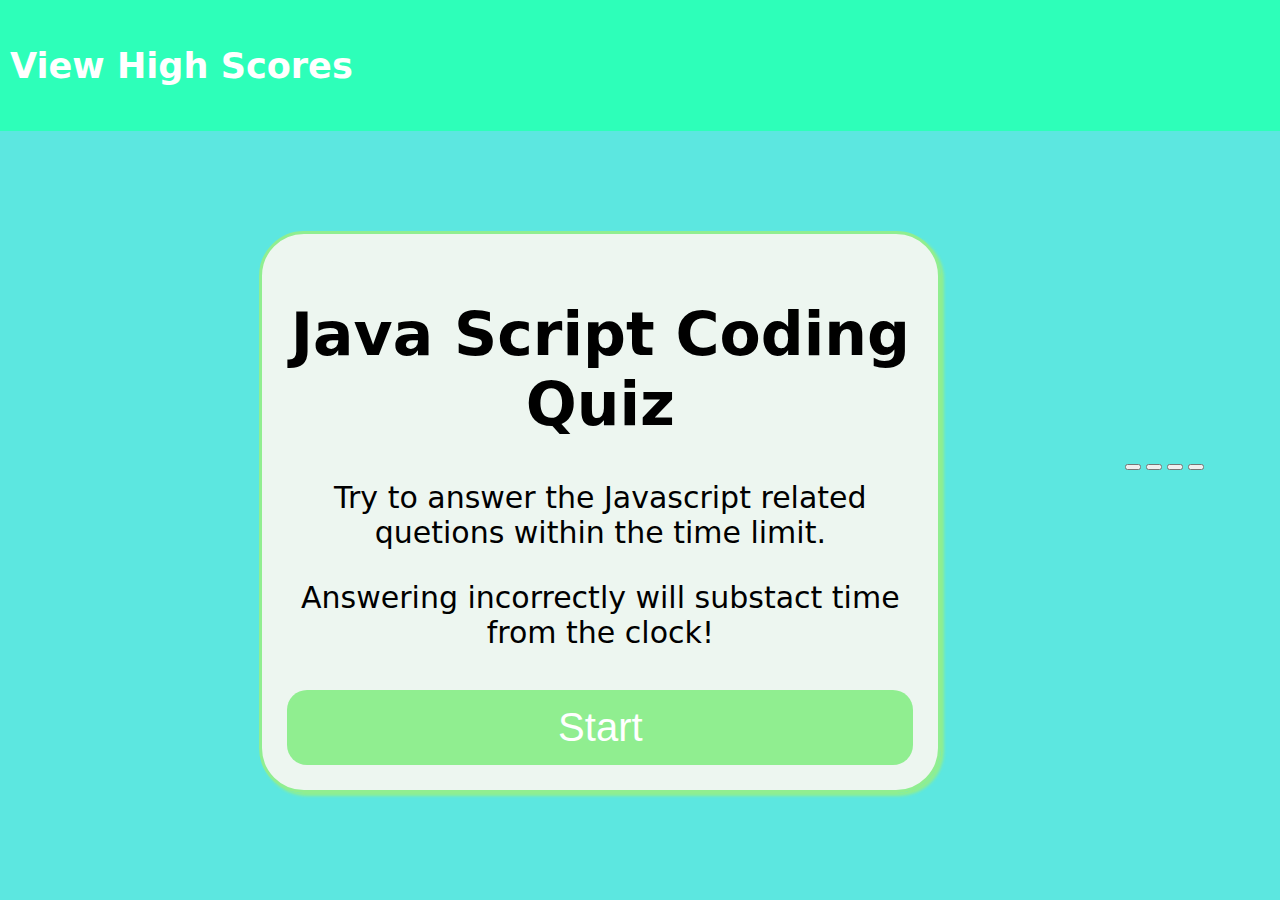
==== Develop/index.html @ a780c943 "html js css" ====
<!DOCTYPE html>
<html lang="en">
<head>
    <meta charset="UTF-8">
    <meta http-equiv="X-UA-Compatible" content="IE=edge">
    <meta name="viewport" content="width=device-width, initial-scale=1.0"> 
    <link rel="stylesheet" href="/Assets/style.css" />
    <title>JavaSCript Quiz</title>
</head>
<body>
    <header>
        <h3 id="view-high-scores"> View High Scores </h3>
        <div id="timer"></div>
    </header>

    <main>  
        <div id="start-card">
            <div class="card-start">
                <h1> Java Script Coding Quiz</h1>
                <p>Try to answer the Javascript related quetions within the time limit.</p>
                <p2>Answering incorrectly will substact time from the clock! </p2>
                <button class="button" id="start-button"> Start </button>
            </div>
        </div>
        
        <div id="question-card"> 
            <div class="card-question">
                <button id="answer0" class="answer-button"></button> 
                <button id="answer1" class="answer-button"></button> 
                <button id="answer2" class="answer-button"></button> 
                <button id="answer3" class="answer-button"></button> 
            </div>
        </div>

        <div hidden id="score-card" class="card">
            <h2>All done!</h2>
            <form class="initals-form" id="initals">
                <p>Enter Initals:
                  <input type="text" name="initials" class="text-input"/>
                  <button class="button-submit" type="button">Submit</button>
                </p>
            </form>
        </div>

        <div hidden id="highscores-card" class="card">
            <h2>High Scores</h2>
            <ol id="highscore-list"></ol>
            <div>
                <button id="back-button" class="button">Go Back</button>
                <button id="clear-button" class="button">Clear High Scores</button>
            </div>
        </div>

    </main>
    
    <script src="/Develop/script.js"></script>
</body>
</html>
---- Assets/style.css ----
* {
    box-sizing: border-box;
}

:root {

}

body {
    font-family: system-ui, -apple-system, BlinkMacSystemFont, 'Segoe UI', Roboto, Oxygen, Ubuntu, Cantarell, 'Open Sans', 'Helvetica Neue', sans-serif ;
    margin: 0px;
    background-color: #3ae2dad3;
}

header {
    display: flex;
    justify-content: space-between; 
    color: #ffffff;
    margin: auto;
    background-color: #2dffb9;
    padding: 10px;
    font-size: 30px;
}

time {
  width: 120px;
}

main {
    display: flex;
    align-items: center;
    justify-content: center;
    text-align: center;
}



.card-start {
    width: 65%;
    border: solid;
    border-color: lightgreen;
    border-radius: 45px;
    box-shadow:3px 3px 3px  lightgreen; 
    background-color: #f5f7f0f3;
    margin-top: 100px;
    margin-left: auto;
    margin-right: auto;
    padding: 25px;
    font-size: 30px;
}

#start-button {
    display: block;
    color: #ffffff;
    background-color: lightgreen;
    border: none;
    padding: 15px;
    width: 100%;
    font-size: 40px;
    font-weight: 500;
    cursor: pointer;
    margin-top: 40px;
    border-radius: 20px;
    
}

#start-button:hover {
    background-color: #3ae2dad3;
    color: green;
}

#view-high-scores {
    cursor: pointer;
}

#view-high-scores:hover {
    color: grey;
}
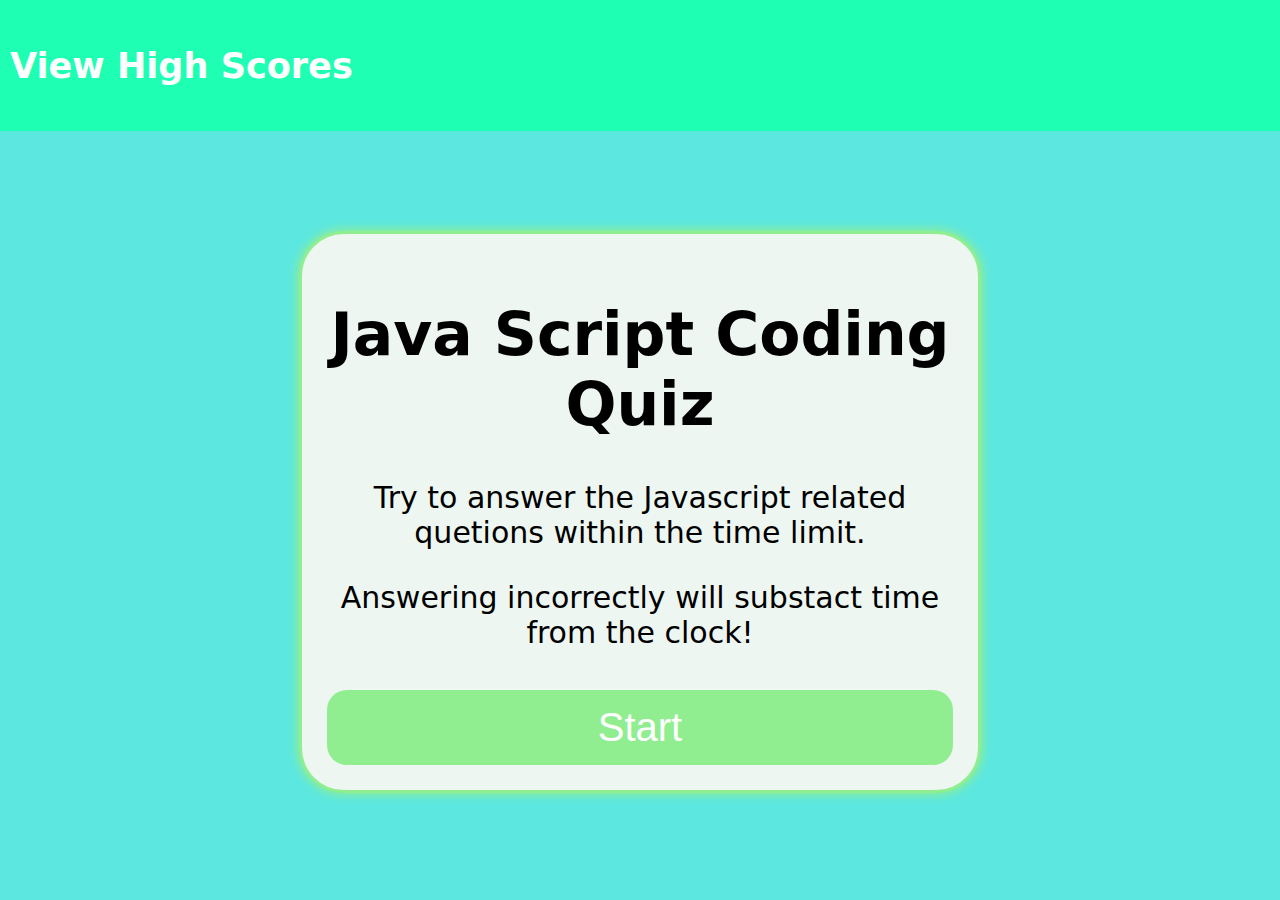
==== commit e87ae1b6: "question button started" ====
--- a/Develop/index.html
+++ b/Develop/index.html
@@ -5,7 +5,7 @@
     <meta http-equiv="X-UA-Compatible" content="IE=edge">
     <meta name="viewport" content="width=device-width, initial-scale=1.0"> 
     <link rel="stylesheet" href="/Assets/style.css" />
-    <title>JavaSCript Quiz</title>
+    <title>JavaScript Quiz</title>
 </head>
 <body>
     <header>
@@ -19,20 +19,23 @@
                 <h1> Java Script Coding Quiz</h1>
                 <p>Try to answer the Javascript related quetions within the time limit.</p>
                 <p2>Answering incorrectly will substact time from the clock! </p2>
-                <button class="button" id="start-button"> Start </button>
+                <button id="start-button"class="button"> Start </button>
+                <button id="next-button" class="hide">next</button>
             </div>
         </div>
         
-        <div id="question-card"> 
-            <div class="card-question">
-                <button id="answer0" class="answer-button"></button> 
-                <button id="answer1" class="answer-button"></button> 
-                <button id="answer2" class="answer-button"></button> 
-                <button id="answer3" class="answer-button"></button> 
+        <div class="question-card"> 
+            <div id="card-question" class="hide">
+                <button id="answer0" class="answer-button button correct">answer 1</button> 
+                <button id="answer1" class="answer-button button incorrect">answer 1</button> 
+                <button id="answer2" class="answer-button">answer 1</button> 
+                <button id="answer3" class="answer-button">answer 1</button> 
             </div>
+            
+           
         </div>
 
-        <div hidden id="score-card" class="card">
+        <div class="hide" id="score-card">
             <h2>All done!</h2>
             <form class="initals-form" id="initals">
                 <p>Enter Initals:
@@ -42,7 +45,7 @@
             </form>
         </div>
 
-        <div hidden id="highscores-card" class="card">
+        <div class="hide" id="high-score-card">
             <h2>High Scores</h2>
             <ol id="highscore-list"></ol>
             <div>
--- a/Assets/style.css
+++ b/Assets/style.css
@@ -15,15 +15,17 @@
 header {
     display: flex;
     justify-content: space-between; 
+    align-items: center;
     color: #ffffff;
     margin: auto;
-    background-color: #2dffb9;
+    background-color: #1effb4;
     padding: 10px;
     font-size: 30px;
 }
 
-time {
-  width: 120px;
+#timer {
+  width: 150px;
+  font-size: 40px;
 }
 
 main {
@@ -40,7 +42,7 @@
     border: solid;
     border-color: lightgreen;
     border-radius: 45px;
-    box-shadow:3px 3px 3px  lightgreen; 
+    box-shadow:0px 0px 10px 2px  lightgreen; 
     background-color: #f5f7f0f3;
     margin-top: 100px;
     margin-left: auto;
@@ -75,4 +77,56 @@
 
 #view-high-scores:hover {
     color: grey;
+}
+
+
+
+#card-question {
+    width: 600px;
+    max-width: 80%;
+    border: solid;
+    border-color: lightgreen;
+    border-radius: 45px;
+    box-shadow:0px 0px 10px 2px  lightgreen; 
+    background-color: #f5f7f0f3;
+    margin-top: 250px;
+    margin-left: auto;
+    margin-right: auto;
+    padding: 25px;
+    font-size: 30px;
+    
+}
+
+.answer-button {
+    display: grid;
+    gap: 10px;
+    margin: 20px;
+    border-radius: 4px;
+    border: 1px;
+    background-color: #3ae2dad3;
+    color: white;
+    font-size: 30px;
+    font-weight: 500;
+    padding: 5px 10px;
+    cursor: pointer;
+
+}
+.answer-button:hover {
+    background-color: #00ffbf;
+}
+
+.button.correct {
+    color: white;
+    background-color: rgb(20, 243, 20);
+}
+
+.button.incorrect {
+    color: white;
+    background-color: red;
+}
+
+
+
+.hide {
+    display: none;
 }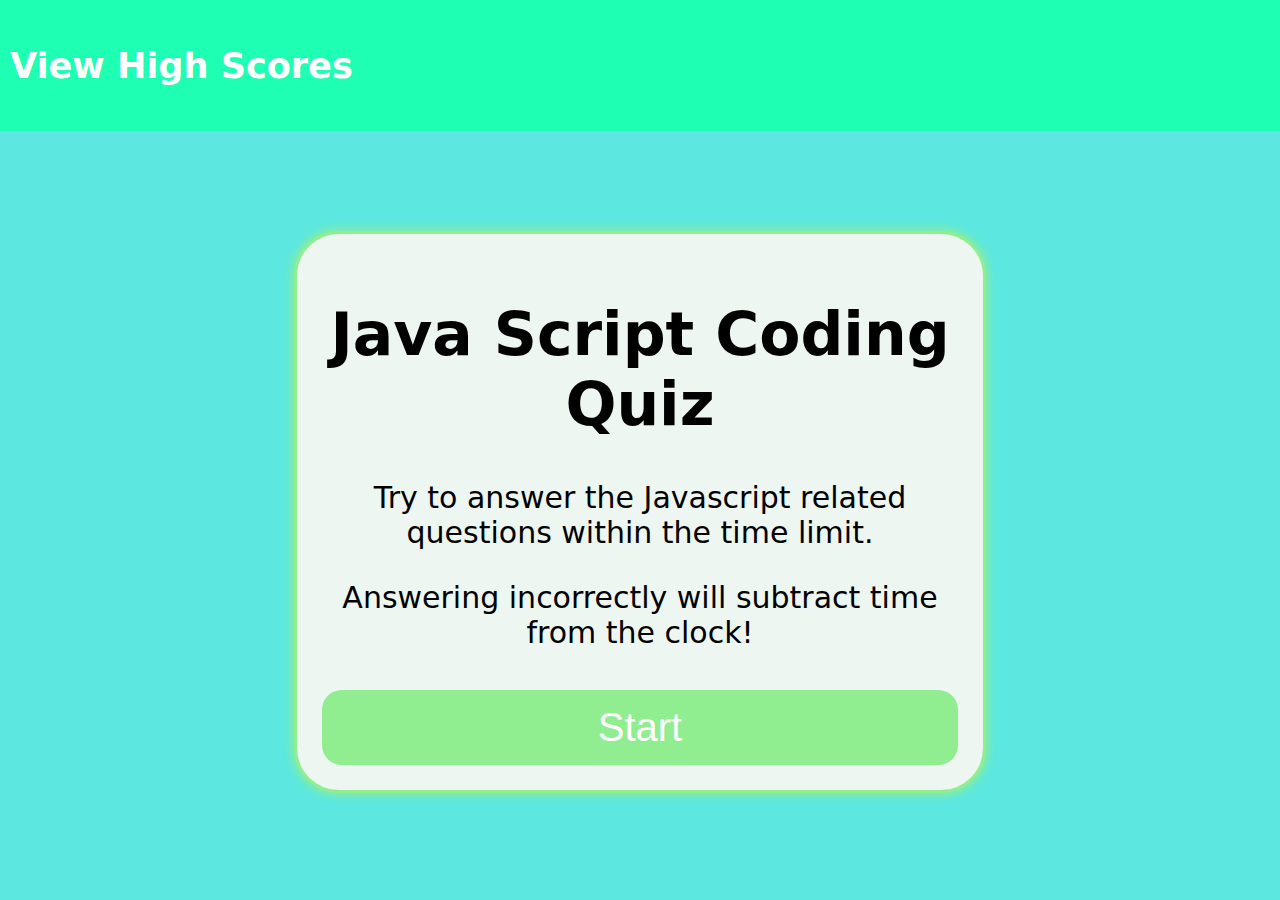
==== commit 3671e096: "next button" ====
--- a/Develop/index.html
+++ b/Develop/index.html
@@ -17,22 +17,23 @@
         <div id="start-card">
             <div class="card-start">
                 <h1> Java Script Coding Quiz</h1>
-                <p>Try to answer the Javascript related quetions within the time limit.</p>
-                <p2>Answering incorrectly will substact time from the clock! </p2>
+                <p>Try to answer the Javascript related questions within the time limit.</p>
+                <p2>Answering incorrectly will subtract time from the clock! </p2>
                 <button id="start-button"class="button"> Start </button>
-                <button id="next-button" class="hide">next</button>
+              
             </div>
         </div>
         
         <div class="question-card"> 
             <div id="card-question" class="hide">
+                <div id="questions"> Questions</div>
                 <button id="answer0" class="answer-button button correct">answer 1</button> 
                 <button id="answer1" class="answer-button button incorrect">answer 1</button> 
                 <button id="answer2" class="answer-button">answer 1</button> 
                 <button id="answer3" class="answer-button">answer 1</button> 
+                
+                <button id="next-button" class="hide">NEXT</button>
             </div>
-            
-           
         </div>
 
         <div class="hide" id="score-card">
--- a/Assets/style.css
+++ b/Assets/style.css
@@ -1,9 +1,5 @@
 * {
     box-sizing: border-box;
-}
-
-:root {
-
 }
 
 body {
@@ -24,7 +20,7 @@
 }
 
 #timer {
-  width: 150px;
+  width: 160px;
   font-size: 40px;
 }
 
@@ -82,19 +78,25 @@
 
 
 #card-question {
-    width: 600px;
+    width: 700px;
     max-width: 80%;
     border: solid;
     border-color: lightgreen;
     border-radius: 45px;
     box-shadow:0px 0px 10px 2px  lightgreen; 
     background-color: #f5f7f0f3;
-    margin-top: 250px;
+    margin-top: 150px;
     margin-left: auto;
     margin-right: auto;
-    padding: 25px;
+    padding: 35px;
     font-size: 30px;
     
+}
+
+#questions {
+    padding: 30px;
+    font-size: 40px;
+    font-weight: 600;
 }
 
 .answer-button {
@@ -111,8 +113,15 @@
     cursor: pointer;
 
 }
+
+.answer-button:active {
+    color: rgb(87, 193, 241);
+}
+
+
 .answer-button:hover {
-    background-color: #00ffbf;
+    background-color: #23eeaa;
+    
 }
 
 .button.correct {
@@ -125,7 +134,20 @@
     background-color: red;
 }
 
+#next-button {
+    margin: 20px;
+    border-radius: 4px;
+    border: 1px;
+    background-color: #3ae2dad3;
+    color: white;
+    font-size: 30px;
+    font-weight: 500;
+    padding: 5px 10px;
+    cursor: pointer;
+    width: 200px;
 
+    
+}
 
 .hide {
     display: none;
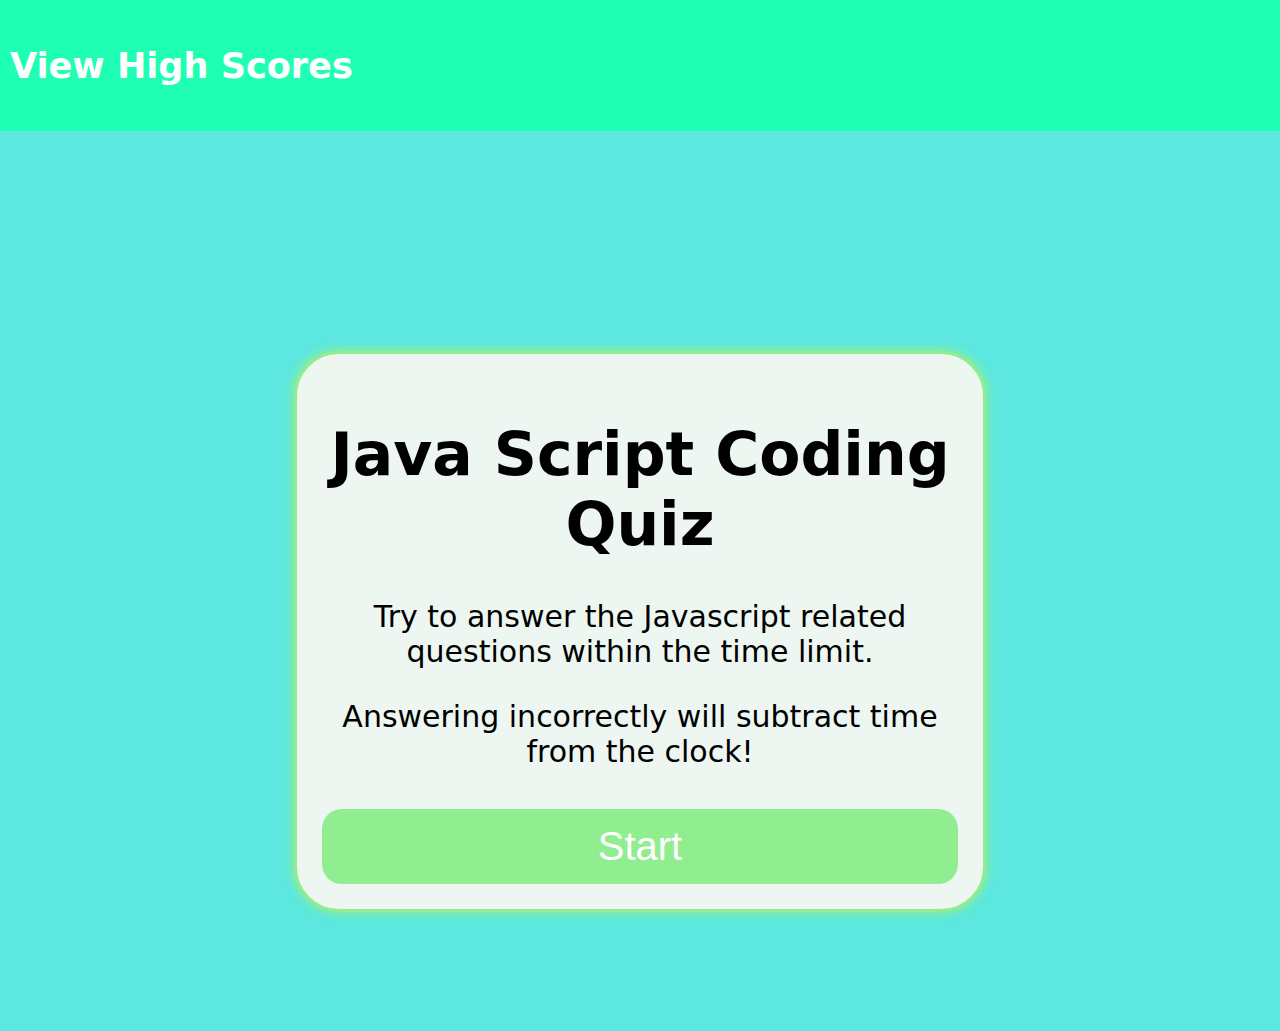
==== commit cac9732b: "add new function and removed next button" ====
--- a/Develop/index.html
+++ b/Develop/index.html
@@ -26,18 +26,21 @@
         
         <div class="question-card"> 
             <div id="card-question" class="hide">
-                <div id="questions"> Questions</div>
-                <button id="answer0" class="answer-button button correct">answer 1</button> 
-                <button id="answer1" class="answer-button button incorrect">answer 1</button> 
-                <button id="answer2" class="answer-button">answer 1</button> 
-                <button id="answer3" class="answer-button">answer 1</button> 
-                
-                <button id="next-button" class="hide">NEXT</button>
+                <div id="result"></div>
+                    <p2 id="text-result">TEXT GOES HERE</p2>
+                    <div id="questions"> Questions</div>
+                        <div id="answers-choices">
+                            <button id="answer0" class="answer-button ">answer 1</button> 
+                            <button id="answer1" class="answer-button ">answer 1</button> 
+                            <button id="answer2" class="answer-button">answer 1</button> 
+                            <button id="answer3" class="answer-button">answer 1</button> 
+                        </div>
+                </div>
             </div>
         </div>
 
         <div class="hide" id="score-card">
-            <h2>All done!</h2>
+            <h2>Good Job!</h2>
             <form class="initals-form" id="initals">
                 <p>Enter Initals:
                   <input type="text" name="initials" class="text-input"/>
--- a/Assets/style.css
+++ b/Assets/style.css
@@ -5,7 +5,7 @@
 body {
     font-family: system-ui, -apple-system, BlinkMacSystemFont, 'Segoe UI', Roboto, Oxygen, Ubuntu, Cantarell, 'Open Sans', 'Helvetica Neue', sans-serif ;
     margin: 0px;
-    background-color: #3ae2dad3;
+    background-color: #3ae2dad3; 
 }
 
 header {
@@ -29,6 +29,7 @@
     align-items: center;
     justify-content: center;
     text-align: center;
+    height: 100vh;
 }
 
 
@@ -75,7 +76,15 @@
     color: grey;
 }
 
-
+#text-result {
+    font-size: 20px;
+    position: absolute;
+    width: 520px;;
+    padding: 20px;
+    bottom: 0;
+    left: 0;
+    
+}
 
 #card-question {
     width: 700px;
@@ -85,12 +94,12 @@
     border-radius: 45px;
     box-shadow:0px 0px 10px 2px  lightgreen; 
     background-color: #f5f7f0f3;
-    margin-top: 150px;
+    margin-top: 10px;
     margin-left: auto;
     margin-right: auto;
     padding: 35px;
     font-size: 30px;
-    
+    position: relative;
 }
 
 #questions {
@@ -124,31 +133,70 @@
     
 }
 
-.button.correct {
-    color: white;
-    background-color: rgb(20, 243, 20);
-}
-
-.button.incorrect {
-    color: white;
-    background-color: red;
-}
-
-#next-button {
-    margin: 20px;
-    border-radius: 4px;
-    border: 1px;
-    background-color: #3ae2dad3;
-    color: white;
+
+
+#score-card{
+    width: 65%;
+    border: solid;
+    border-color: lightgreen;
+    border-radius: 45px;
+    box-shadow:0px 0px 10px 2px  lightgreen; 
+    background-color: #f5f7f0f3;
+    margin-top: 100px;
+    margin-left: auto;
+    margin-right: auto;
+    padding: 10vh;
+    font-size: 30px;
+    justify-content: center;
+    align-items: center;
+}
+
+.button-submit {
+    background-color: lightgreen;
+    border: none;
+    border-radius: 12px;
+    padding: 15px;
+    margin-top: 10px;
+    font-size: 20px;
+}
+
+
+
+.text-input {
+    width: 35%;
+    padding: 1vh;
+    margin: 10px;
+
+}
+
+.button {
+    display: inline-block;
+    justify-content: center;
+    align-items: center;
+    color: #ffffff; 
+    background-color: lightgreen;
+    border: none;
+    padding: 20px;
     font-size: 30px;
     font-weight: 500;
-    padding: 5px 10px;
-    cursor: pointer;
-    width: 200px;
-
-    
-}
-
+    cursor: pointer;
+    margin-top: 30px;
+    border-radius: 20px; 
+}
+
+#high-score-card {
+    width: 65%;
+    border: solid;
+    border-color: lightgreen;
+    border-radius: 45px;
+    box-shadow:0px 0px 10px 2px  lightgreen; 
+    background-color: #f5f7f0f3;
+    margin-top: 100px;
+    margin-left: auto;
+    margin-right: auto;
+    padding: 10vh;
+    font-size: 30px;
+}
 .hide {
     display: none;
 }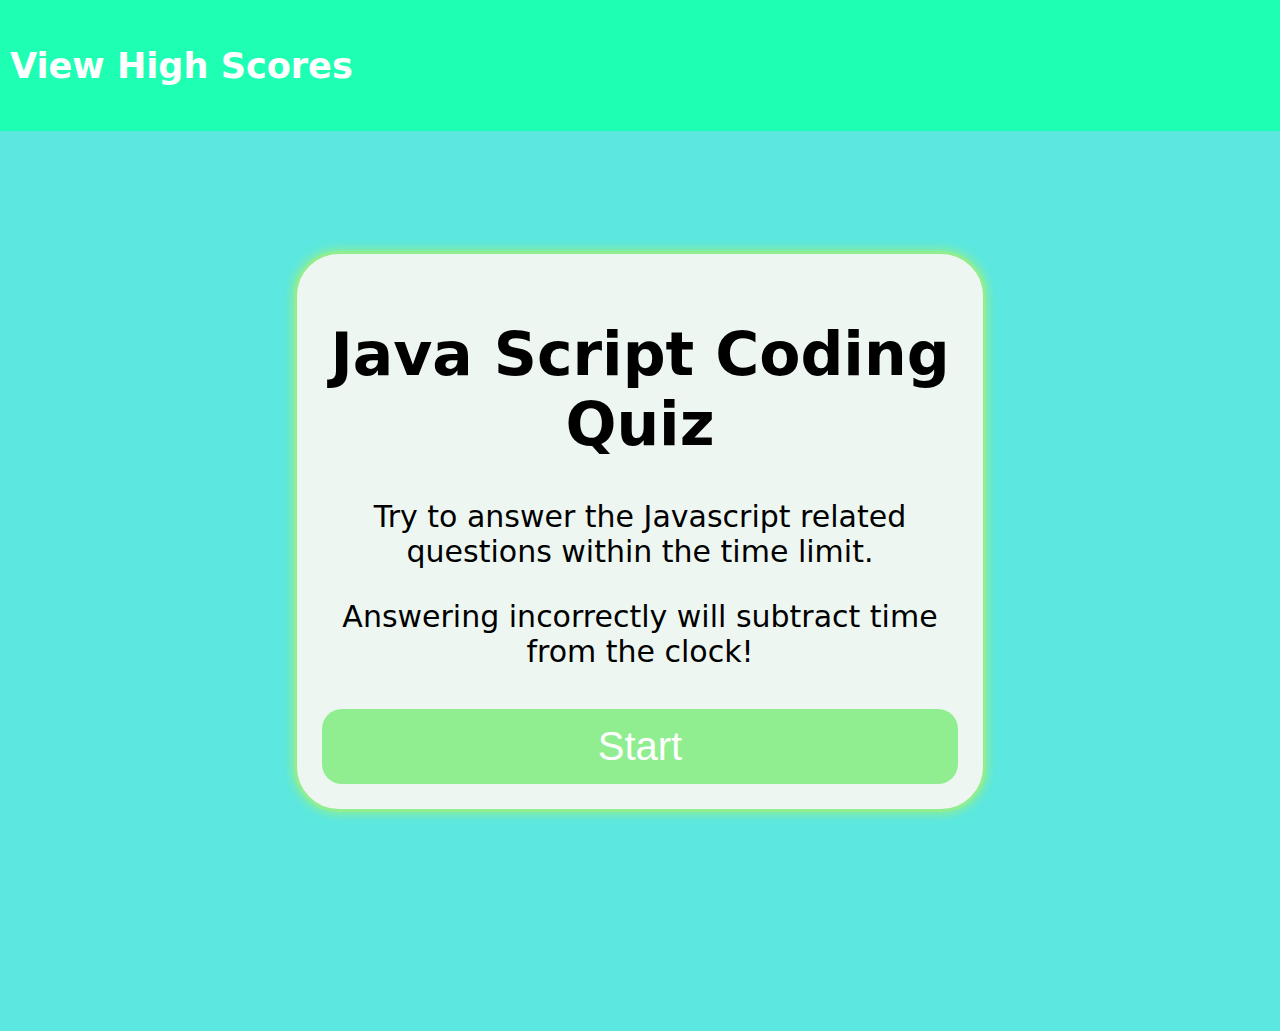
==== commit 43d559ca: "function for answers, working on submit button" ====
--- a/Develop/index.html
+++ b/Develop/index.html
@@ -27,7 +27,8 @@
         <div class="question-card"> 
             <div id="card-question" class="hide">
                 <div id="result"></div>
-                    <p2 id="text-result">TEXT GOES HERE</p2>
+                    <p2 id="text-result-correct">TEXT GOES HERE</p2>
+                    <p2 id="text-result-incorrect">TEXT GOES HERE</p2>
                     <div id="questions"> Questions</div>
                         <div id="answers-choices">
                             <button id="answer0" class="answer-button ">answer 1</button> 
@@ -41,10 +42,14 @@
 
         <div class="hide" id="score-card">
             <h2>Good Job!</h2>
+            <div id="user-scores">You got </div>
             <form class="initals-form" id="initals">
-                <p>Enter Initals:
+              <p id="initals">Enter Nickname:
                   <input type="text" name="initials" class="text-input"/>
-                  <button class="button-submit" type="button">Submit</button>
+                  <div class="score-button">
+                    <button class="button" id="back-button" >Go Back</button>
+                    <button class="button" id="button-submit"type="button">Submit</button>
+                </div>
                 </p>
             </form>
         </div>
--- a/Assets/style.css
+++ b/Assets/style.css
@@ -41,7 +41,7 @@
     border-radius: 45px;
     box-shadow:0px 0px 10px 2px  lightgreen; 
     background-color: #f5f7f0f3;
-    margin-top: 100px;
+    margin-top: -100px;
     margin-left: auto;
     margin-right: auto;
     padding: 25px;
@@ -76,13 +76,23 @@
     color: grey;
 }
 
-#text-result {
+#text-result-correct {
     font-size: 20px;
     position: absolute;
     width: 520px;;
     padding: 20px;
     bottom: 0;
     left: 0;
+    color: green;
+}
+#text-result-incorrect {
+    font-size: 20px;
+    position: absolute;
+    width: 520px;;
+    padding: 20px;
+    bottom: 0;
+    left: 0;
+    color: red;
     
 }
 
@@ -94,7 +104,7 @@
     border-radius: 45px;
     box-shadow:0px 0px 10px 2px  lightgreen; 
     background-color: #f5f7f0f3;
-    margin-top: 10px;
+    margin-top: -100px;
     margin-left: auto;
     margin-right: auto;
     padding: 35px;
@@ -106,6 +116,20 @@
     padding: 30px;
     font-size: 40px;
     font-weight: 600;
+}
+.button {
+    display: inline-block;
+    justify-content: center;
+    align-items: center;
+    color: #ffffff; 
+    background-color: lightgreen;
+    border: none;
+    padding: 20px;
+    font-size: 30px;
+    font-weight: 500;
+    cursor: pointer;
+    margin-top: 30px;
+    border-radius: 20px; 
 }
 
 .answer-button {
@@ -133,8 +157,6 @@
     
 }
 
-
-
 #score-card{
     width: 65%;
     border: solid;
@@ -142,46 +164,47 @@
     border-radius: 45px;
     box-shadow:0px 0px 10px 2px  lightgreen; 
     background-color: #f5f7f0f3;
-    margin-top: 100px;
-    margin-left: auto;
-    margin-right: auto;
-    padding: 10vh;
-    font-size: 30px;
+    margin-top: -100px;
+    margin-left: auto;
+    margin-right: auto;
+    padding: 6vh;
+    font-size: 30px;
+}
+
+#initals{
+    margin: -5px;
+    padding-top: 15px;
+}
+
+.score-button {
+    display: inline;
     justify-content: center;
     align-items: center;
-}
-
-.button-submit {
-    background-color: lightgreen;
-    border: none;
+    margin-top: 10px;
+    margin: 15px;
+    
+}
+#button-submit {
     border-radius: 12px;
-    padding: 15px;
-    margin-top: 10px;
-    font-size: 20px;
-}
-
-
+    font-size: 20px;
+    width: 30%;
+    margin: 15px;
+}
+
+#back-button {
+    border-radius: 12px;
+    font-size: 20px;
+    width: 30%;
+    margin: 0;
+
+}
 
 .text-input {
     width: 35%;
-    padding: 1vh;
+    padding: 1.3vh;
     margin: 10px;
-
-}
-
-.button {
-    display: inline-block;
-    justify-content: center;
-    align-items: center;
-    color: #ffffff; 
-    background-color: lightgreen;
-    border: none;
-    padding: 20px;
-    font-size: 30px;
-    font-weight: 500;
-    cursor: pointer;
-    margin-top: 30px;
-    border-radius: 20px; 
+    font: 20px;
+    margin-top: 0;
 }
 
 #high-score-card {
